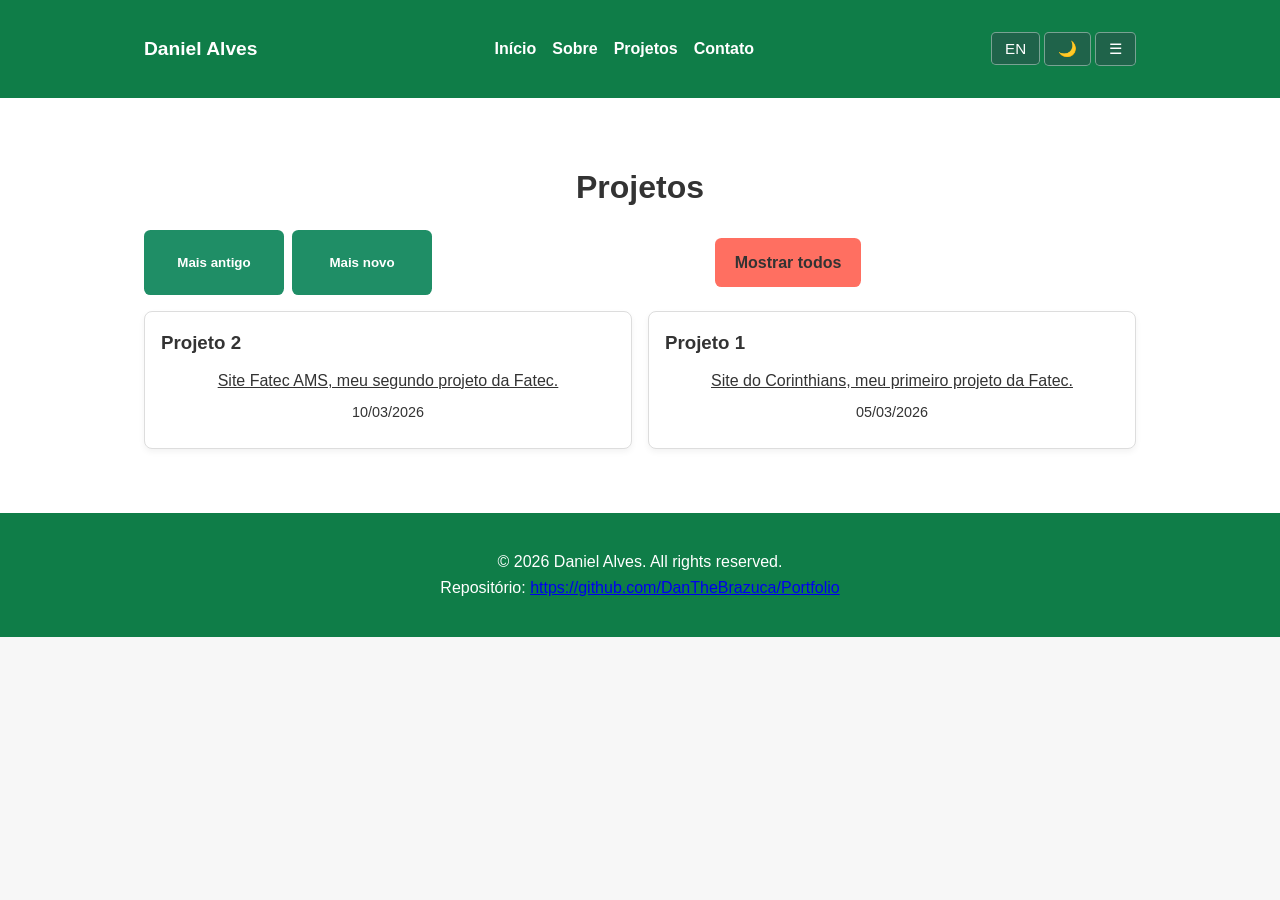
==== projects.html @ 7b978b30 "Adding projects page and fixing the navbar" ====
<!DOCTYPE html>
<html lang="pt-BR">
<head>
    <meta charset="UTF-8">
    <meta http-equiv="X-UA-Compatible" content="IE=edge">
    <meta name="viewport" content="width=device-width, initial-scale=1.0">
    <title>Projetos - Portfolio</title>
    <link rel="stylesheet" href="style.css">
</head>
<body>
    <header class="site-header">
        <div class="container">
            <a href="index.html" class="logo">Daniel Alves</a>
            <nav class="nav">
                <a href="index.html#home" data-translate="navHome">Início</a>
                <a href="index.html#about" data-translate="navAbout">Sobre</a>
                <a href="index.html#work" data-translate="navWork">Projetos</a>
                <a href="index.html#contact" data-translate="navContact">Contato</a>
            </nav>
            <div class="toggles">
                <button id="lang-toggle" class="toggle-btn" aria-label="Toggle language">EN</button>
                <button id="theme-toggle" class="toggle-btn" aria-label="Toggle theme">🌙</button>
                <button class="menu-toggle" aria-label="Toggle menu">☰</button>
            </div>
        </div>
    </header>

    <main>
        <section id="work" class="section projects">
            <div class="container">
                <h2 data-translate="workTitle">Projetos</h2>
                <div class="project-controls">
                    <button id="sort-oldest" class="btn btn-secondary" data-translate="sortOldest">Mais antigo</button>
                    <button id="sort-newest" class="btn btn-secondary" data-translate="sortNewest">Mais novo</button>
                    <a href="index.html" class="btn" data-translate="showAllProjects">Voltar</a>
                </div>
                <div class="grid" id="projects-grid"></div>
            </div>
        </section>
    </main>

    <footer class="site-footer">
        <div class="container">
            <p data-translate="footer">
                © 2026 Daniel Alves. All rights reserved.
                <br>
                Repositório: <a href="https://github.com/DanTheBrazuca/Portfolio" target="_blank" rel="noopener noreferrer">https://github.com/DanTheBrazuca/Portfolio</a>
            </p>
        </div>
    </footer>

    <script src="main.js"></script>
</body>
</html>
---- style.css ----
:root {
    --color-bg: #f7f7f7;
    --color-text: #333;
    --color-primary: #0f7d48;
    --color-primary-dark: #1f634a;
    --color-accent: #2ca860;
    --color-surface: #ffffff;
    --color-border: #ddd;
    --color-muted: #555;
}

[data-theme="dark"] {
    --color-bg: #121212;
    --color-text: #f1f1f1;
    --color-primary: #2f9a5d;
    --color-primary-dark: #207548;
    --color-accent: #45b26d;
    --color-surface: #1f2730;
    --color-border: #2f3a45;
    --color-muted: #aaa;
}

* {
    box-sizing: border-box;
    margin: 0;
    padding: 0;
}

body {
    font-family: Arial, Helvetica, sans-serif;
    line-height: 1.6;
    color: var(--color-text);
    background: var(--color-bg);
}

.container {
    max-width: 1024px;
    margin: 0 auto;
    padding: 1rem;
}

.site-header {
    background: var(--color-primary);
    color: white;
    padding: 1rem 0;
    position: sticky;
    top: 0;
    z-index: 100;
}

.site-header .container {
    display: flex;
    align-items: center;
    justify-content: space-between;
    gap: 1rem;
}

.logo {
    font-size: 1.2rem;
    text-decoration: none;
    color: white;
    font-weight: bold;
}

.nav {
    display: flex;
    gap: 1rem;
}

.nav a {
    color: white;
    text-decoration: none;
    font-weight: 600;
}

.menu-toggle,
.toggle-btn {
    background: var(--color-primary-dark);
    color: white;
    border: 1px solid rgba(255,255,255,.4);
    padding: 0.45rem 0.8rem;
    font-size: 0.95rem;
    cursor: pointer;
    border-radius: 0.3rem;
}

.toggle-btn {
    display: inline-block;
}

.background {
    background: linear-gradient(135deg, var(--color-accent), var(--color-primary));
    color: white;
    padding: 6rem 0 4rem;
    text-align: center;
}

.profile-img {
    width: 130px;
    height: 130px;
    border-radius: 50%;
    border: 3px solid rgba(255,255,255,.95);
    object-fit: cover;
    margin: 0 auto 1rem;
    display: block;
}

.background h1 {
    margin-bottom: 1rem;
    font-size: clamp(1.8rem, 4vw, 3.2rem);
}
.background p {
    max-width: 640px;
    margin: 0 auto 1.5rem;
}

.btn {
    display: inline-flex;
    align-items: center;
    justify-content: center;
    min-width: 140px;
    text-align: center;
    text-decoration: none;
    background: #ff6f61;
    color: white;
    padding: 0.75rem 1.25rem;
    border-radius: 0.4rem;
    font-weight: 700;
    border: none;
    transition: transform 0.2s ease, filter 0.2s ease;
}

.btn:hover,
.btn:focus {
    transform: translateY(-1px);
    filter: brightness(1.07);
}

.btn-secondary {
    background: #1f8e66;
}

.project-controls {
    display: flex;
    flex-wrap: wrap;
    gap: 0.5rem;
    justify-content: center;
    margin-bottom: 1rem;
}

.section {
    padding: 3rem 0;
    background: var(--color-surface);
}

.section:nth-of-type(even) {
    background: var(--color-bg);
}

.section h2 {
    margin-bottom: 1rem;
    font-size: 2rem;
    text-align: center;
    color: var(--color-text);
}

.section p,
.section a {
    display: block;
    text-align: center;
    max-width: 780px;
    margin: 0.5rem auto;
    color: var(--color-text);
}

.projects .grid {
    display: grid;
    grid-template-columns: repeat( auto-fit, minmax(220px, 1fr));
    gap: 1rem;
}

.project-controls {
    display: flex;
    flex-wrap: wrap;
    gap: 0.5rem;
    justify-content: center;
    margin-bottom: 1rem;
}

.project-date {
    margin-top: 0.5rem;
    color: var(--color-muted);
    font-size: 0.9rem;
}

.card {
    background: var(--color-surface);
    border: 1px solid var(--color-border);
    border-radius: 0.5rem;
    padding: 1rem;
    box-shadow: 0 3px 6px rgba(0,0,0,0.05);
}

.card h3 {
    margin-bottom: 0.6rem;
    color: var(--color-text);
}

.site-footer {
    text-align: center;
    padding: 1.25rem 0;
    background: var(--color-primary);
    color: white;
}

@media (max-width: 768px) {
    .nav {
        position: absolute;
        top: 70px;
        left: 0;
        right: 0;
        background: #55697b;
        flex-direction: column;
        width: 100%;
        max-width: 320px;
        padding: 1rem;
        transform: translateX(-110%);
        transition: transform 0.25s ease, visibility 0.25s ease;
        visibility: hidden;
        z-index: 10;
    }

    .nav.open {
        transform: translateX(0);
        visibility: visible;
    }

    .nav a {
        padding: 0.6rem 0;
    }

    .menu-toggle { display: inline-block; }
}
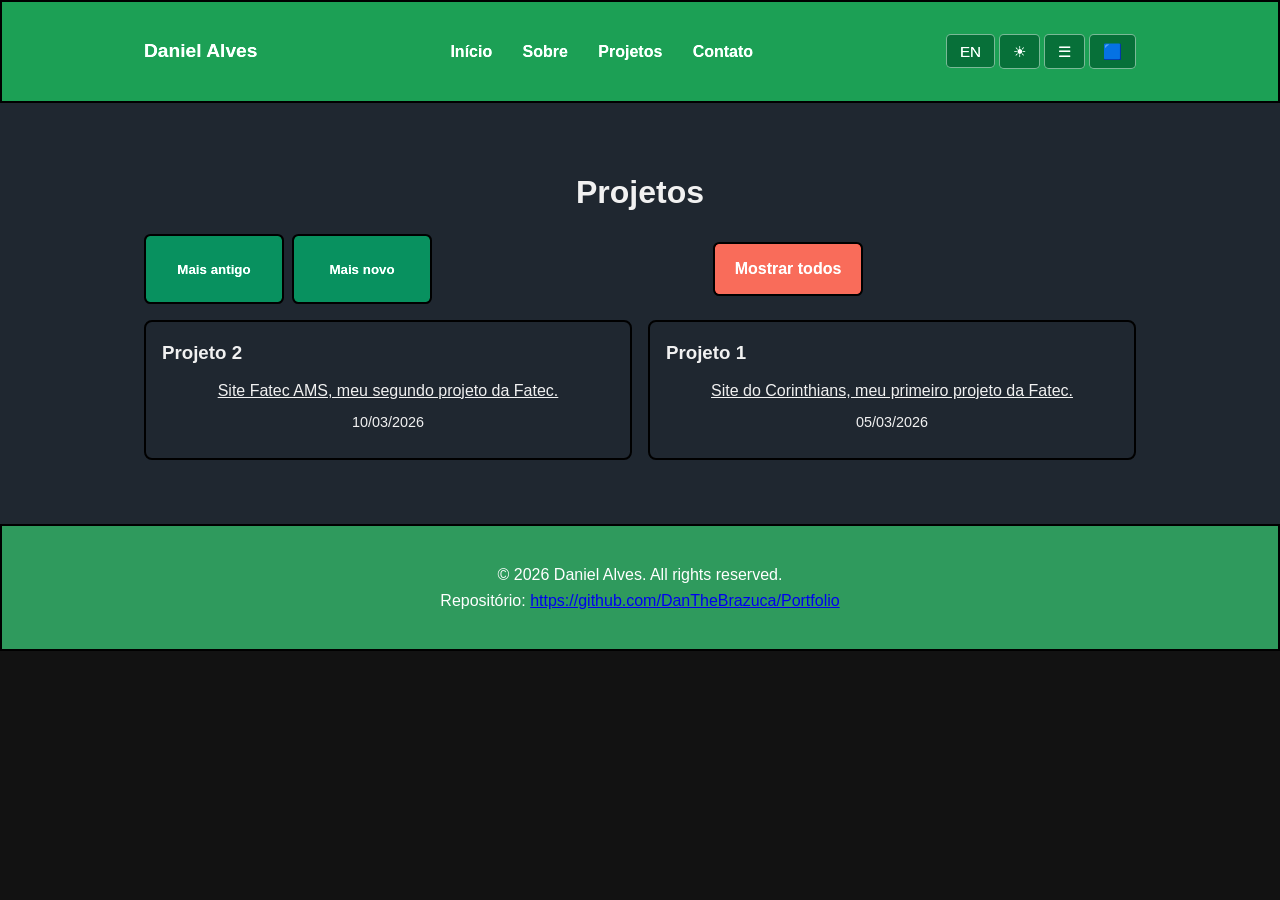
==== commit bbc64328: "Adding and fixing a lot of things (fade-in, colorblind, aria, etc.)" ====
--- a/projects.html
+++ b/projects.html
@@ -8,33 +8,43 @@
     <link rel="stylesheet" href="style.css">
 </head>
 <body>
-    <header class="site-header">
+    <noscript><style>body{opacity:1;transform:none;}</style></noscript>
+    <div id="aria-live" class="sr-only" aria-live="polite" aria-atomic="true"></div>
+    <header class="site-header" role="banner">
         <div class="container">
             <a href="index.html" class="logo">Daniel Alves</a>
-            <nav class="nav">
+            <nav class="nav" role="navigation" aria-label="Primary">
                 <a href="index.html#home" data-translate="navHome">Início</a>
                 <a href="index.html#about" data-translate="navAbout">Sobre</a>
                 <a href="index.html#work" data-translate="navWork">Projetos</a>
                 <a href="index.html#contact" data-translate="navContact">Contato</a>
             </nav>
-            <div class="toggles">
+            <div class="toggles" role="group" aria-label="Utility controls">
                 <button id="lang-toggle" class="toggle-btn" aria-label="Toggle language">EN</button>
                 <button id="theme-toggle" class="toggle-btn" aria-label="Toggle theme">🌙</button>
                 <button class="menu-toggle" aria-label="Toggle menu">☰</button>
+                <button id="colorblind-toggle" class="toggle-btn" aria-label="Toggle colorblind mode">🟦</button>
+            </div>
+            <div id="colorblind-menu" class="colorblind-menu" role="menu" aria-label="Colorblind filter options" hidden>
+                <button type="button" data-mode="off" data-translate="colorblindOff" role="menuitem">Off</button>
+                <button type="button" data-mode="protanopia" data-translate="colorblindProtanopia" role="menuitem">Protanopia</button>
+                <button type="button" data-mode="deuteranopia" data-translate="colorblindDeuteranopia" role="menuitem">Deuteranopia</button>
+                <button type="button" data-mode="tritanopia" data-translate="colorblindTritanopia" role="menuitem">Tritanopia</button>
+                <button type="button" data-mode="achromatopsia" data-translate="colorblindAchromatopsia" role="menuitem">Achromatopsia</button>
             </div>
         </div>
     </header>
 
-    <main>
-        <section id="work" class="section projects">
+    <main id="main-content" role="main">
+        <section id="work" class="section projects" role="region" aria-labelledby="work-title">
             <div class="container">
-                <h2 data-translate="workTitle">Projetos</h2>
+                <h2 id="work-title" data-translate="workTitle">Projetos</h2>
                 <div class="project-controls">
-                    <button id="sort-oldest" class="btn btn-secondary" data-translate="sortOldest">Mais antigo</button>
-                    <button id="sort-newest" class="btn btn-secondary" data-translate="sortNewest">Mais novo</button>
+                    <button id="sort-oldest" class="btn btn-secondary" aria-label="Sort projects by oldest" data-translate="sortOldest">Mais antigo</button>
+                    <button id="sort-newest" class="btn btn-secondary" aria-label="Sort projects by newest" data-translate="sortNewest">Mais novo</button>
                     <a href="index.html" class="btn" data-translate="showAllProjects">Voltar</a>
                 </div>
-                <div class="grid" id="projects-grid"></div>
+                <div class="grid" id="projects-grid" role="list" aria-label="Project list"></div>
             </div>
         </section>
     </main>
--- a/style.css
+++ b/style.css
@@ -1,12 +1,55 @@
+.skip-link {
+    position: absolute;
+    top: -40px;
+    left: 0;
+    background: #000;
+    color: #fff;
+    padding: 0.5rem 1rem;
+    z-index: 999;
+    text-decoration: none;
+}
+
+.skip-link:focus {
+    top: 0;
+}
+
+.sr-only {
+    position: absolute !important;
+    width: 1px !important;
+    height: 1px !important;
+    padding: 0 !important;
+    margin: -1px !important;
+    overflow: hidden !important;
+    clip: rect(0, 0, 0, 0) !important;
+    white-space: nowrap !important;
+    border: 0 !important;
+}
+
 :root {
-    --color-bg: #f7f7f7;
-    --color-text: #333;
+    --color-bg: #e2e8f0;
+    --color-text: #1f2937;
     --color-primary: #0f7d48;
     --color-primary-dark: #1f634a;
     --color-accent: #2ca860;
     --color-surface: #ffffff;
     --color-border: #ddd;
     --color-muted: #555;
+}
+
+body {
+    opacity: 0;
+    transform: translateY(12px);
+    transition: opacity 0.9s ease 0.15s, transform 0.9s ease 0.15s;
+}
+
+body.loaded {
+    opacity: 1;
+    transform: translateY(0);
+}
+
+noscript body {
+    opacity: 1;
+    transform: none;
 }
 
 [data-theme="dark"] {
@@ -71,6 +114,15 @@
     color: white;
     text-decoration: none;
     font-weight: 600;
+    padding: 0.3rem 0.45rem;
+    border-radius: 0.3rem;
+}
+
+.nav a:hover,
+.nav a:focus-visible,
+.nav a.active {
+    background: white;
+    color: var(--color-primary);
 }
 
 .menu-toggle,
@@ -136,6 +188,55 @@
     filter: brightness(1.07);
 }
 
+.btn:focus-visible,
+.menu-toggle:focus-visible,
+.toggle-btn:focus-visible,
+.nav a:focus-visible,
+.card:focus-visible {
+    outline: 3px solid #ffbf47;
+    outline-offset: 3px;
+}
+
+.colorblind-menu {
+    position: absolute;
+    top: 100%;
+    right: 0;
+    background: #55697b;
+    border: 1px solid var(--color-border);
+    border-radius: 0.5rem;
+    box-shadow: 0 6px 14px rgba(0, 0, 0, 0.2);
+    padding: 0.5rem;
+    display: none;
+    flex-direction: column;
+    min-width: 200px;
+    z-index: 1000;
+}
+
+.colorblind-menu.open {
+    display: flex;
+}
+
+.colorblind-menu button {
+    background: transparent;
+    border: none;
+    text-align: left;
+    padding: 0.5rem 0.75rem;
+    width: 100%;
+    color: var(--color-text);
+    cursor: pointer;
+    border-radius: 0.3rem;
+}
+
+.colorblind-menu button:hover,
+.colorblind-menu button:focus-visible {
+    background: var(--color-border);
+}
+
+.colorblind-menu button.active {
+    background: var(--color-primary);
+    color: white;
+}
+
 .btn-secondary {
     background: #1f8e66;
 }
@@ -211,6 +312,73 @@
     padding: 1.25rem 0;
     background: var(--color-primary);
     color: white;
+}
+
+body.colorblind-off {
+    filter: none;
+}
+
+body.colorblind-protanopia {
+    filter: grayscale(0.20) contrast(1.2) hue-rotate(20deg);
+}
+
+body.colorblind-deuteranopia {
+    filter: grayscale(0.20) contrast(1.2) hue-rotate(-20deg);
+}
+
+body.colorblind-tritanopia {
+    filter: grayscale(0.20) contrast(1.2) hue-rotate(40deg);
+}
+
+body.colorblind-achromatopsia {
+    filter: grayscale(1) contrast(1.25) brightness(1.02);
+}
+
+body.colorblind-off .site-header,
+body.colorblind-off .site-footer,
+body.colorblind-off .btn,
+body.colorblind-off .btn-secondary,
+body.colorblind-off .card,
+body.colorblind-protanopia .site-header,
+body.colorblind-protanopia .site-footer,
+body.colorblind-protanopia .btn,
+body.colorblind-protanopia .btn-secondary,
+body.colorblind-protanopia .card,
+body.colorblind-deuteranopia .site-header,
+body.colorblind-deuteranopia .site-footer,
+body.colorblind-deuteranopia .btn,
+body.colorblind-deuteranopia .btn-secondary,
+body.colorblind-deuteranopia .card,
+body.colorblind-tritanopia .site-header,
+body.colorblind-tritanopia .site-footer,
+body.colorblind-tritanopia .btn,
+body.colorblind-tritanopia .btn-secondary,
+body.colorblind-tritanopia .card,
+body.colorblind-achromatopsia .site-header,
+body.colorblind-achromatopsia .site-footer,
+body.colorblind-achromatopsia .btn,
+body.colorblind-achromatopsia .btn-secondary,
+body.colorblind-achromatopsia .card {
+    border: 2px solid #000;
+    box-shadow: none;
+}
+
+body.colorblind-off .background,
+body.colorblind-off .project-controls,
+body.colorblind-off .site-header,
+body.colorblind-protanopia .background,
+body.colorblind-protanopia .project-controls,
+body.colorblind-protanopia .site-header,
+body.colorblind-deuteranopia .background,
+body.colorblind-deuteranopia .project-controls,
+body.colorblind-deuteranopia .site-header,
+body.colorblind-tritanopia .background,
+body.colorblind-tritanopia .project-controls,
+body.colorblind-tritanopia .site-header,
+body.colorblind-achromatopsia .background,
+body.colorblind-achromatopsia .project-controls,
+body.colorblind-achromatopsia .site-header {
+    filter: contrast(1.3) saturate(0.95);
 }
 
 @media (max-width: 768px) {
@@ -222,7 +390,6 @@
         background: #55697b;
         flex-direction: column;
         width: 100%;
-        max-width: 320px;
         padding: 1rem;
         transform: translateX(-110%);
         transition: transform 0.25s ease, visibility 0.25s ease;
@@ -240,4 +407,18 @@
     }
 
     .menu-toggle { display: inline-block; }
-}
+
+    .colorblind-menu {
+        position: fixed;
+        top: 56px;
+        right: 8px;
+        width: calc(100% - 16px);
+        max-width: 300px;
+        border-radius: 0.45rem;
+        z-index: 110;
+    }
+
+    .colorblind-menu.open {
+        display: flex;
+    }
+}
